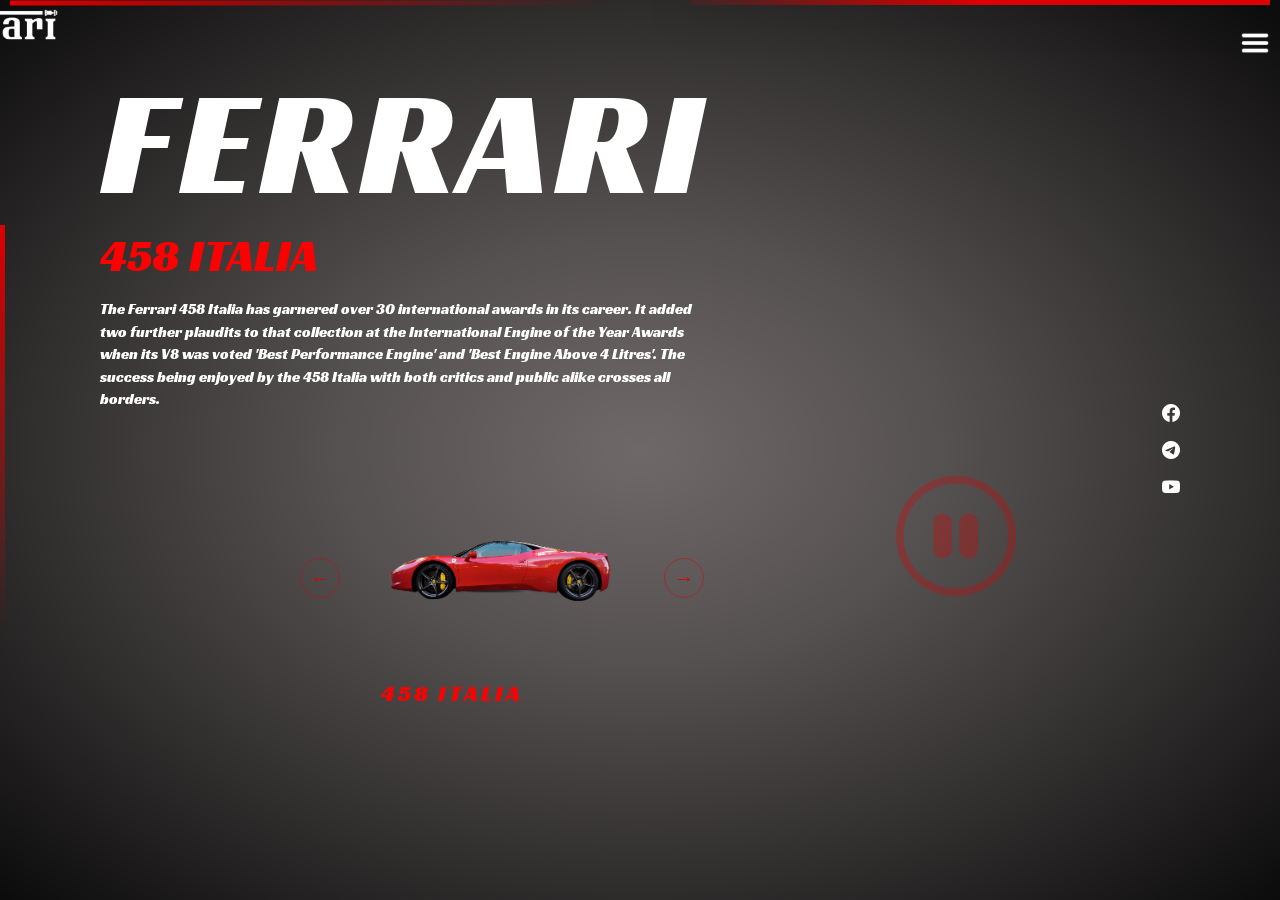
==== index.html @ 79f4674e "initial commit" ====
<!DOCTYPE html>
<html lang="en">
    <head>
        <meta charset="UTF-8">
        <meta name="viewport" content="width=device-width, initial-scale=1.0">
        <link 
            rel="stylesheet" 
            href="https://cdnjs.cloudflare.com/ajax/libs/materialize/1.0.0/css/materialize.min.css"
        />
        <link rel="stylesheet" href="https://cdn.jsdelivr.net/npm/bootstrap-icons@1.11.3/font/bootstrap-icons.css" integrity="sha384-tViUnnbYAV00FLIhhi3v/dWt3Jxw4gZQcNoSCxCIFNJVCx7/D55/wXsrNIRANwdD" crossorigin="anonymous">
        <link rel="stylesheet" href="/css/main.css">
        <title>FERRARI | Sports Car Website Landing Page</title> 
    </head>
    <body>
        <header>
            <a href="/index.html" class="logo"><img src="/image/logo-removebg-preview (1).png" alt="logo"></a>
            <a href="#" class="menu" onclick="toggleMenu();"></a>
        </header>
        <div class="banner">
            <ul class="nav">
                <li><a href="/index.html">Home</a></li>
                <li><a href="/racing.html">Racing</a></li>
                <li><a href="/contact.html">Contact</a></li>
            </ul>
            <div class="bg-video-list">
                <video class="bg-video ferrari-1 active" src="/image/cars/ferrari-1.mp4" autoplay loop muted></video>
                <video class="bg-video ferrari-2" src="/image/cars/ferrari-2.mp4" autoplay loop muted></video>
                <video class="bg-video ferrari-3" src="/image/cars/ferrari-3.MP4" autoplay loop muted></video>
                <video class="bg-video ferrari-4" src="/image/cars/ferrari-4.MP4" autoplay loop muted></video>
                <video class="bg-video ferrari-5" src="/image/cars/ferrari-5.MP4" autoplay loop muted></video>
            </div>
            <div class="content">
                <h1>FERRARI</h1>
                <h3 class="model ferrari-1 active" style="color: red">458 ITALIA</h3>
                <h3 class="model ferrari-2" style="color: #e3d10b;">488 PISTA</h3>
                <h3 class="model ferrari-3" style="color: #4f4f4f;">488 SPIDER</h3>
                <h3 class="model ferrari-4" style="color: #a6a6a6;">812 SUPERFAST</h3>
                <h3 class="model ferrari-5" style="color: #52a264;">296 GTB</h3>
                <p>The Ferrari 458 Italia has garnered over 30 international awards in its career. It added two further plaudits to that collection at the International Engine of the Year Awards when its V8 was voted "Best Performance Engine" and "Best Engine Above 4 Litres". The success being enjoyed by the 458 Italia with both critics and public alike crosses all borders.</p>
            </div>
            <a href="#" class="pause active" onclick="pauseVideo();">
                <i class="bi bi-pause-circle"></i>
            </a>
            <a href="#" class="play" onclick="playVideo();">
                <i class="bi bi-play-circle"></i>
            </a>
            <div class="gallery">
                <button class="gallery-prev">&#8592;</button>
                <div class="carousel">
                    <a class="carousel-item ferrari-1" href="#"
                    data-desc="The Ferrari 458 Italia has garnered over 30 international awards in its career. It added two further plaudits to that collection at the International Engine of the Year Awards when its V8 was voted 'Best Performance Engine' and 'Best Engine Above 4 Litres'. The success being enjoyed by the 458 Italia with both critics and public alike crosses all borders.">
                        <img src="/image/ferrari-1.png" alt="">
                        <h4 style="color: red">458 ITALIA</h4>
                    </a>
                    <a class="carousel-item ferrari-2" href="#"
                    data-desc="The Ferrari 488 Pista is the most powerful V8 Ferrari ever built for the road. With 720 cv derived directly from racing, it delivers an extraordinary driving experience on both track and road. Every element has been designed to push the boundaries of performance.">
                        <img src="/image/ferrari-2.png" alt="">
                        <h4 style="color: yellow">488 PISTA</h4>
                    </a>
                    <a class="carousel-item ferrari-3" href="#"
                    data-desc="The Ferrari 488 Spider features a retractable hardtop that opens in just 14 seconds. It combines the 488 GTB's turbocharged V8 power with the exhilaration of open-air driving at its finest.">
                        <img src="/image/ferrari-3.jpg" alt="">
                        <h4 style="color: rgb(77, 76, 76)">488 SPIDER</h4>
                    </a>
                    <a class="carousel-item ferrari-4" href="#"
                    data-desc="The Ferrari 812 Superfast is powered by a naturally aspirated 6.5L V12 producing 800 cv. The most powerful road car Ferrari has ever produced, with a top speed exceeding 340 km/h and a soundtrack unlike anything else on the road.">
                        <img src="/image/ferrari-4.png" alt="">
                        <h4 style="color: silver">812 SUPERFAST</h4>
                    </a>
                    <a class="carousel-item ferrari-5" href="#"
                    data-desc="The Ferrari 296 GTB introduces a new 120-degree V6 hybrid engine producing 830 cv total. It represents a new chapter in Ferrari's history, combining electrification with pure driving passion and everyday usability.">
                        <img src="/image/ferrari-5.png" alt="">
                        <h4 style="color: turquoise">296 GTB</h4>
                    </a>
                </div>
                <button class="gallery-next">&#8594;</button>
            </div>
        </div>
        <ul class="sci">
            <li>
                <a href="#"><i class="bi bi-facebook"></i></a>
            </li>
            <li>
                <a href="#"><i class="bi bi-telegram"></i></a>
            </li>
            <li>
                <a href="#"><i class="bi bi-youtube"></i></a>
            </li>
        </ul>
        <script src="https://code.jquery.com/jquery-3.7.0.js"></script>
        <script src="https://cdnjs.cloudflare.com/ajax/libs/materialize/1.0.0/js/materialize.min.js"></script>
        <script src="./scripts.js"></script>
        <script type="text/javascript">
       $(document).ready(function () {
            $('.carousel').carousel({
                fullWidth: false,
                indicators: false,
                numVisible: 1,
                noWrap: false,
                onCycleTo: function(item) {
                    const classes = item.className.split(' ');
                    const name = classes.find(c => c.startsWith('ferrari-'));
                    if (name) changeVideo(name);

                    const desc = item.getAttribute('data-desc');
                    if (desc) {
                        document.querySelector('.banner .content p').textContent = desc;
                    }
                }
            });
            $('.gallery-next').on('click', function () {
                $('.carousel').carousel('next');
            });

            $('.gallery-prev').on('click', function () {
                $('.carousel').carousel('prev');
            });
        });
        </script>
    </body>
</html>
---- css/main.css ----
@import url('https://fonts.googleapis.com/css2?family=Racing+Sans+One&display=swap');

* {
    margin: 0;
    padding: 0;
    box-sizing: border-box;
}

:root {
    --primary: #de0000;
}

body {
    background: #7b7474;
    font-family: "Racing Sans One", sans-serif;
}

/* header */
header {
    position: absolute;
    top: 0;
    height: 125px;
    left: 0;
    width: 100%;
    display: flex;
    justify-content: space-between;
    align-items: center;
    padding-top: 10px; 
    z-index: 1000;
}

header::after {
    position: absolute;
    content: '';
    top: 2%;
    transform: translateY(-50%);
    left: 10px;
    height: 5px;
    width: calc(50% - 40px); 
    background: linear-gradient(90deg, var(--primary), transparent);
}

.logo img {
    margin-top: -85px;
    max-height: 200px;
    width: 260%;      
    display: flex;
    justify-content: center;
    filter: invert(1);
    margin-left: -85px;
}


.menu {
    position: relative;
    height: 30px;
    margin-right: 10px;
    margin-top: -50px;
    width: 30px;
    background: url('../image/menu-removebg-preview\ \(1\).png') no-repeat;
    background-size: 30px;
    background-position: center;
    cursor: pointer;
}

.menu.active {
    position: relative;
    height: 30px;
    margin-right: 10px;
    margin-top: -50px;
    width: 30px;
    background: url('../image/Menu-active-removebg-preview.png') no-repeat;
    background-size: 90px;
    background-position: center;
    cursor: pointer;
}

/* Navigation */
.nav {
    z-index: 200;
    position: absolute;
    right: 10px;
    top: 0;
    width: calc(50% - 60px);
    height: 5px;
    border-bottom: 5px solid;
    border-image: linear-gradient(
        90deg, 
        transparent,
        var(--primary), 
        var(--primary)
    ) 30;
    background: transparent;
    box-shadow: 0 0 40px rgba(0, 0, 0, 0.5);
    backdrop-filter: blur(20px);
    display: flex;
    justify-content: center;
    align-items: center;
    transition: 1s;
    transform-origin: right;
}

.nav.active {
    top: 100px;
    width: calc(40% - 50px);
    height: 80px;
    border-top: 5px solid;
    border-image: linear-gradient(
        90deg, 
        transparent,
        var(--primary), 
        var(--primary),
        transparent
    ) 30;
    border-bottom: none;
}

.nav li {
    position: relative;
    list-style: none;
    opacity: 0;
    visibility: hidden;
    transform: translateY(-100px);
    transition: 0.5s;
}

.nav.active li {
    opacity: 1;
    visibility: visible;
    transform: translateY(0);
}

.nav li a {
    text-decoration: none;
    display: inline-flex;
    align-items: center;
    justify-content: center;
    color: #ffffff;
    text-transform: uppercase;
    font-weight: 200;
    letter-spacing: 1px;
    padding: 10px 40px;
    transition: 0.3s;
    cursor: pointer;
}

.nav li a:hover {
    box-shadow: inset 0 0 20px rgba(255, 49, 49, 0.5);
}

/* Banner */
.banner {
    position: relative;
    width: 100%;
    min-height: 100vh;
    padding: 0 100px;
    display: flex;
    justify-content: flex-start;
    align-items: center;
    overflow: hidden;
    transition: 0.5s;
}

.banner::after {
    position: absolute;
    content: '';
    top: 0;
    left: 0;    
    right: 0;
    bottom: 0;
    width: 100%;
    background: radial-gradient(
        rgba(0, 0, 0, 0.1),
        rgba(0, 0, 0, 0.3),
        rgba(0, 0, 0, 0.6),
        rgba(0, 0, 0, 0.9)
    );
}

.banner::before {
    position: absolute;
    content: '';
    top: 25%;
    left: 0;
    width: 5px;
    height: 45%;
    background: linear-gradient(var(--primary), transparent);
    z-index: 100;
}

.banner .bg-video {
    display: none;
    position: absolute;
    top: 0;
    left: 0;    
    width: 100%;
    height: 100%;
    object-fit: cover;
    object-position: center;
}

.banner .bg-video.active {
    display: block;
}

.banner .content {
    position: absolute;
    max-width: 600px;
    z-index: 100;
    color: #ffffff;
    padding-bottom: 430px;
    top: 40px;            
}

.banner .content h1 {
    font-family: "Racing Sans One", cursive;
    font-size: 10em;
    color: #ffffff;
    font-weight: 500;
    line-height: 0.8em;
    letter-spacing: 5px;
}

.banner .content .model {
    font-size: 3em;
    text-transform: uppercase;
    color: var(--primary);
    display: none;
    white-space: nowrap;
}

.banner .content .model.active {
    display: block;
}

@keyframes animate {
    0% {
        transform: rotateX(-30deg) rotateY(0deg);
    }
    100% {
        transform: rotateX(-30deg) rotateY(360deg);
    }
}

/* Gallery */
.banner .gallery {
    position: absolute;
    left: 100px;
    top: 52%;          
    width: 55%;
    height: 220px;  
    z-index: 100;
    display: flex;
    flex-direction: row;
    justify-content: center;
    align-items: center;
    overflow: visible; 
}
.banner .gallery .carousel {
    width: 100%;
    height: 100%;
    overflow: visible;
}

.carousel .carousel-item {
    width: 160px !important;   
    height: 200px !important;
    cursor: pointer;
    background: transparent;
}

.carousel .carousel-item img {
    width: 260px !important;   
    height: 180px !important;
    border-radius: 100px;
    object-fit: contain;
    object-position: center;
    background: transparent;
    transition: 0.5s;
    display: block !important; 
}

.carousel .carousel-item h4 {
    white-space: nowrap;
    font-size: 1.5em;
    text-align: center;
    letter-spacing: 3px;
}

.gallery-prev, .gallery-next {
    background: transparent;
    border: 1px solid rgba(222, 0, 0, 0.5);
    color: var(--primary);
    font-size: 20px;
    width: 40px;
    height: 40px;
    border-radius: 50%;
    cursor: pointer;
    transition: all 0.3s;
    z-index: 200;
    flex-shrink: 0;
    position: absolute;
}

.gallery-prev {
    left: 200px;
}

.gallery-next {
    right: 100px;
}

.gallery-prev:hover, .gallery-next:hover {
    background: rgba(222, 0, 0, 0.2);
}

/* Social Icons */
.sci {
    position: absolute;
    top: 50%;
    right: 100px;
    transform: translateY(-50%);
    display: flex;
    flex-direction: column;
    justify-content: center;
    align-items: center;
    gap: 10px;
}

.sci li {
    list-style: none;
}

.sci li a {
    text-decoration: none;
    color: #ffffff;
    font-size: 1.2em;
    transition: 0.3s;
}

.sci li a:hover {
    color: var(--primary);
}

.banner .play,
.banner .pause {
    display: none;
    position: absolute;
    left: 70%;
    top: 50%;
    transform: translateY(-50%, -50%);
    color: var(--primary);
    font-size: 8em;
    cursor: pointer;
    z-index: 100;
    opacity: 0.3;
    transition: 0.3s;
}

.banner .play:hover,
.banner .pause:hover {
    color:#ffffff;
    opacity: 1;
}

.banner .play.active {
    display: block
}

.banner .pause.active {
    display: block;
}

@media (max-width: 600px) {
    header {
        padding: 20px 50px;
        flex-direction: column;
        flex-wrap: wrap;
        justify-content: center;
        gap: 5px;
    }
    header::after {
        left: 2%;
        transform: translate(-50%, -50%);
        background: var(--primary);
    }

    .logo {
        margin-top: 10px;
    }

    .nav {
        right: 0;
        width: 100%;
    }
    .nav.active {
        right: 0;
        top: 0;
        width: 100vw;
        height: 100vh;
        display: flex;
        flex-direction: column;
        border: none;
    }
    .banner {
        padding: 10px 30px 400px;
    }
    .banner .content {
        position: relative;
        padding: 50px 0 100px;
    }
    .banner .content h1 {
        font-size: 5em;
    }
    .banner .content .model {
        font-size: 2em;
    }
    .banner .content a {
        width: 150px;
        padding: 10px 15px;
    }
    .banner .content p {
        font-size: 0.75em;
        line-height: 1.5em;
    }

    /* Gallery */
    .banner .gallery {
        left: 0;
        width: 100%;
        top: auto;
        bottom: 20px;
        height: 180px;
        padding: 0 50px;
    }
    .gallery-prev {
        left: 5px;
    }
    .gallery-next {
        right: 5px;
    }
    .carousel .carousel-item img {
        width: 160px !important;
        height: 120px !important;
    }
    .carousel .carousel-item h4 {
        font-size: 1em;
    }

    /* Play/Pause */
    .banner .play,
    .banner .pause {
        left: 50%;
        top: auto;
        bottom: 220px;
        transform: translateX(-50%);
        font-size: 4em;
    }

    /* Social Icons */
    .sci {
        top: auto;
        bottom: 210px;
        right: 15px;
        transform: none;
        gap: 8px;
    }
    .sci li a {
        font-size: 1em;
    }
    
}
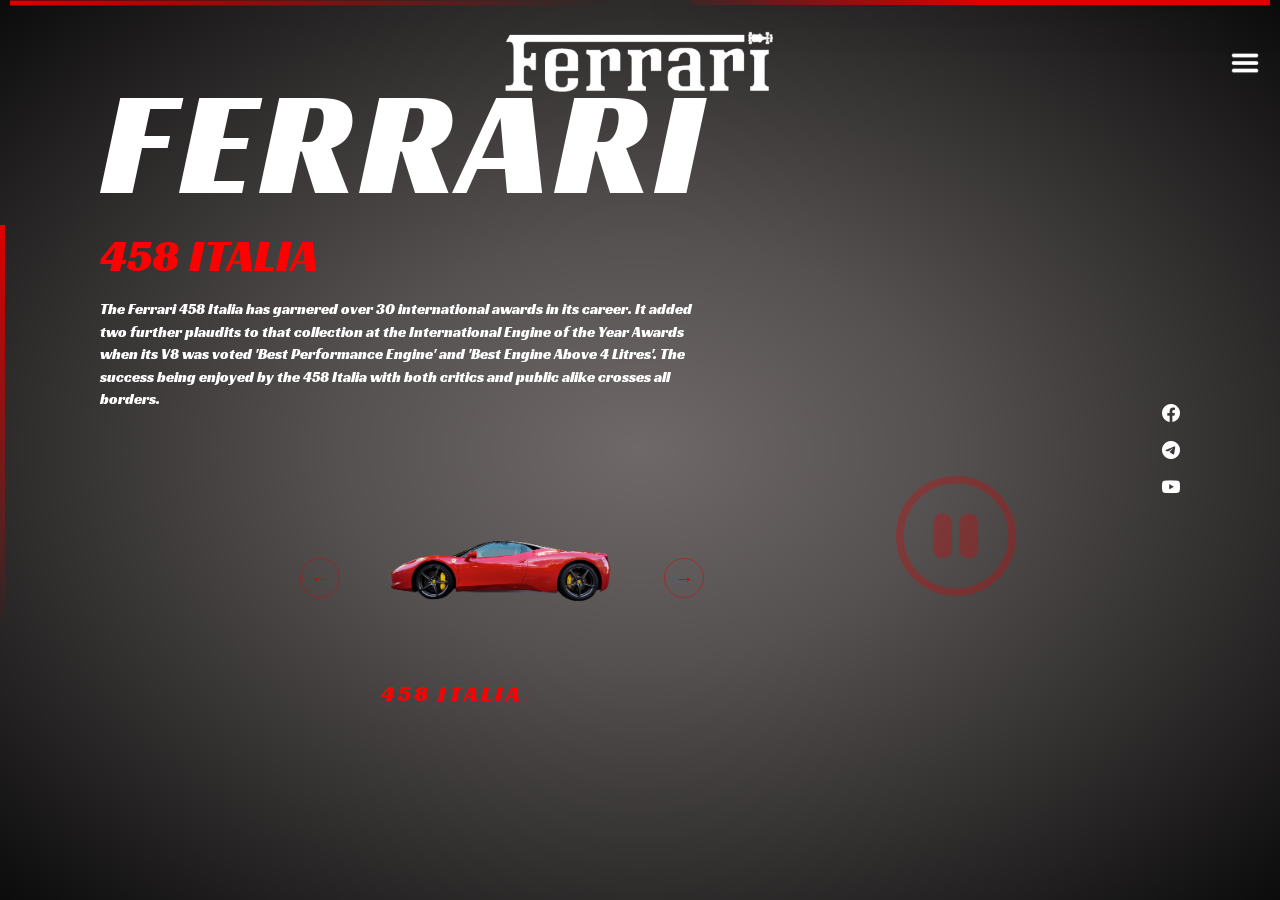
==== commit 8a5db020: "message" ====
--- a/index.html
+++ b/index.html
@@ -8,26 +8,26 @@
             href="https://cdnjs.cloudflare.com/ajax/libs/materialize/1.0.0/css/materialize.min.css"
         />
         <link rel="stylesheet" href="https://cdn.jsdelivr.net/npm/bootstrap-icons@1.11.3/font/bootstrap-icons.css" integrity="sha384-tViUnnbYAV00FLIhhi3v/dWt3Jxw4gZQcNoSCxCIFNJVCx7/D55/wXsrNIRANwdD" crossorigin="anonymous">
-        <link rel="stylesheet" href="/css/main.css">
+        <link rel="stylesheet" href="css/main.css">
         <title>FERRARI | Sports Car Website Landing Page</title> 
     </head>
     <body>
         <header>
-            <a href="/index.html" class="logo"><img src="/image/logo-removebg-preview (1).png" alt="logo"></a>
+            <a href="index.html" class="logo"><img src="image/logo-removebg-preview (1).png" alt="logo"></a>
             <a href="#" class="menu" onclick="toggleMenu();"></a>
         </header>
         <div class="banner">
             <ul class="nav">
-                <li><a href="/index.html">Home</a></li>
-                <li><a href="/racing.html">Racing</a></li>
-                <li><a href="/contact.html">Contact</a></li>
+                <li><a href="index.html">Home</a></li>
+                <li><a href="racing.html">Racing</a></li>
+                <li><a href="contact.html">Contact</a></li>
             </ul>
             <div class="bg-video-list">
-                <video class="bg-video ferrari-1 active" src="/image/cars/ferrari-1.mp4" autoplay loop muted></video>
-                <video class="bg-video ferrari-2" src="/image/cars/ferrari-2.mp4" autoplay loop muted></video>
-                <video class="bg-video ferrari-3" src="/image/cars/ferrari-3.MP4" autoplay loop muted></video>
-                <video class="bg-video ferrari-4" src="/image/cars/ferrari-4.MP4" autoplay loop muted></video>
-                <video class="bg-video ferrari-5" src="/image/cars/ferrari-5.MP4" autoplay loop muted></video>
+                <video class="bg-video ferrari-1 active" src="image/cars/ferrari-1.mp4" autoplay loop muted></video>
+                <video class="bg-video ferrari-2" src="image/cars/ferrari-2.mp4" autoplay loop muted></video>
+                <video class="bg-video ferrari-3" src="image/cars/ferrari-3.MP4" autoplay loop muted></video>
+                <video class="bg-video ferrari-4" src="image/cars/ferrari-4.MP4" autoplay loop muted></video>
+                <video class="bg-video ferrari-5" src="image/cars/ferrari-5.MP4" autoplay loop muted></video>
             </div>
             <div class="content">
                 <h1>FERRARI</h1>
@@ -49,27 +49,27 @@
                 <div class="carousel">
                     <a class="carousel-item ferrari-1" href="#"
                     data-desc="The Ferrari 458 Italia has garnered over 30 international awards in its career. It added two further plaudits to that collection at the International Engine of the Year Awards when its V8 was voted 'Best Performance Engine' and 'Best Engine Above 4 Litres'. The success being enjoyed by the 458 Italia with both critics and public alike crosses all borders.">
-                        <img src="/image/ferrari-1.png" alt="">
+                        <img src="image/ferrari-1.png" alt="">
                         <h4 style="color: red">458 ITALIA</h4>
                     </a>
                     <a class="carousel-item ferrari-2" href="#"
                     data-desc="The Ferrari 488 Pista is the most powerful V8 Ferrari ever built for the road. With 720 cv derived directly from racing, it delivers an extraordinary driving experience on both track and road. Every element has been designed to push the boundaries of performance.">
-                        <img src="/image/ferrari-2.png" alt="">
+                        <img src="image/ferrari-2.png" alt="">
                         <h4 style="color: yellow">488 PISTA</h4>
                     </a>
                     <a class="carousel-item ferrari-3" href="#"
                     data-desc="The Ferrari 488 Spider features a retractable hardtop that opens in just 14 seconds. It combines the 488 GTB's turbocharged V8 power with the exhilaration of open-air driving at its finest.">
-                        <img src="/image/ferrari-3.jpg" alt="">
+                        <img src="image/ferrari-3.jpg" alt="">
                         <h4 style="color: rgb(77, 76, 76)">488 SPIDER</h4>
                     </a>
                     <a class="carousel-item ferrari-4" href="#"
                     data-desc="The Ferrari 812 Superfast is powered by a naturally aspirated 6.5L V12 producing 800 cv. The most powerful road car Ferrari has ever produced, with a top speed exceeding 340 km/h and a soundtrack unlike anything else on the road.">
-                        <img src="/image/ferrari-4.png" alt="">
+                        <img src="image/ferrari-4.png" alt="">
                         <h4 style="color: silver">812 SUPERFAST</h4>
                     </a>
                     <a class="carousel-item ferrari-5" href="#"
                     data-desc="The Ferrari 296 GTB introduces a new 120-degree V6 hybrid engine producing 830 cv total. It represents a new chapter in Ferrari's history, combining electrification with pure driving passion and everyday usability.">
-                        <img src="/image/ferrari-5.png" alt="">
+                        <img src="image/ferrari-5.png" alt="">
                         <h4 style="color: turquoise">296 GTB</h4>
                     </a>
                 </div>
@@ -89,7 +89,7 @@
         </ul>
         <script src="https://code.jquery.com/jquery-3.7.0.js"></script>
         <script src="https://cdnjs.cloudflare.com/ajax/libs/materialize/1.0.0/js/materialize.min.js"></script>
-        <script src="./scripts.js"></script>
+        <script src="js/scripts.js"></script>
         <script type="text/javascript">
        $(document).ready(function () {
             $('.carousel').carousel({
--- a/css/main.css
+++ b/css/main.css
@@ -40,22 +40,27 @@
     background: linear-gradient(90deg, var(--primary), transparent);
 }
 
+.logo {
+    position: absolute;
+    left: 50%;
+    top: 50%;
+    transform: translate(-50%, -50%);
+    z-index: 1001;
+}
+
 .logo img {
-    margin-top: -85px;
-    max-height: 200px;
-    width: 260%;      
-    display: flex;
-    justify-content: center;
-    filter: invert(1);
-    margin-left: -85px;
-}
-
+    max-height: 400px;     
+    width: 100%;         
+    filter: invert(1);  
+    display: block;
+}
 
 .menu {
-    position: relative;
+    position: absolute;
     height: 30px;
-    margin-right: 10px;
-    margin-top: -50px;
+    right: 20px;
+    top: 50%;           
+    transform: translateY(-50%);    
     width: 30px;
     background: url('../image/menu-removebg-preview\ \(1\).png') no-repeat;
     background-size: 30px;
@@ -64,10 +69,11 @@
 }
 
 .menu.active {
-    position: relative;
+    position: absolute;
     height: 30px;
-    margin-right: 10px;
-    margin-top: -50px;
+    right: 20px;
+    top: 50%;           
+    transform: translateY(-50%);     
     width: 30px;
     background: url('../image/Menu-active-removebg-preview.png') no-repeat;
     background-size: 90px;
